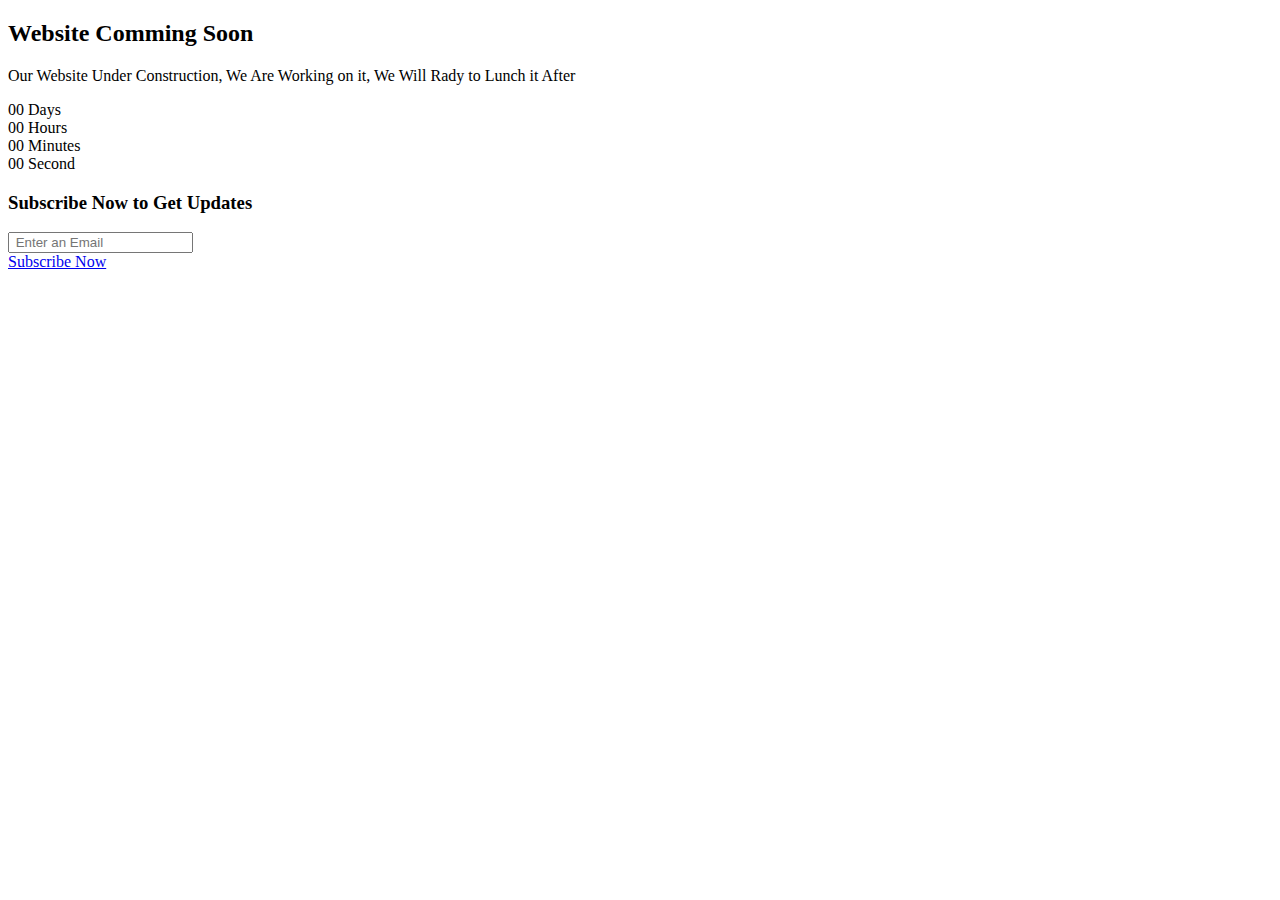
==== index.html @ 36510854 "Create index.html" ====
<!DOCTYPE html>
<html lang="en">
  <head>
    <meta charset="UTF-8" />
    <meta http-equiv="X-UA-Compatible" content="IE=edge" />
    <meta name="viewport" content="width=device-width, initial-scale=1.0" />
    <link rel="stylesheet" href="css/style.css" />
    <title>Coming Soon Website Using HTML and CSS3</title>
  </head>
  <body>
    <header>
      <div class="coundown-timmer">
        <div class="content">
          <h2>Website Comming Soon</h2>
          <p>
            Our Website Under Construction, We Are Working on it, We Will Rady to Lunch it After
          </p>
        </div>
        <div class="timmer-content">
          <div class="time">
            <span id="days" class="numbers">00</span>
            <span>Days</span>
          </div>
          <div class="time">
            <span id="hours" class="numbers">00</span>
            <span>Hours</span>
          </div>
          <div class="time">
            <span id="minutes" class="numbers">00</span>
            <span>Minutes</span>
          </div>
          <div class="time">
            <span id="seconds" class="numbers">00</span>
            <span>Second</span>
          </div>
        </div>
        <div class="input-data">
          <h3>Subscribe Now to Get Updates</h3>
          <div class="input-fields">
            <div><input type="email" placeholder=" Enter an Email" /></div>
            <a href="#">Subscribe Now</a>
          </div>
        </div>
      </div>
    </header>
    <script src="js/main.js"></script>
  </body>
</html>
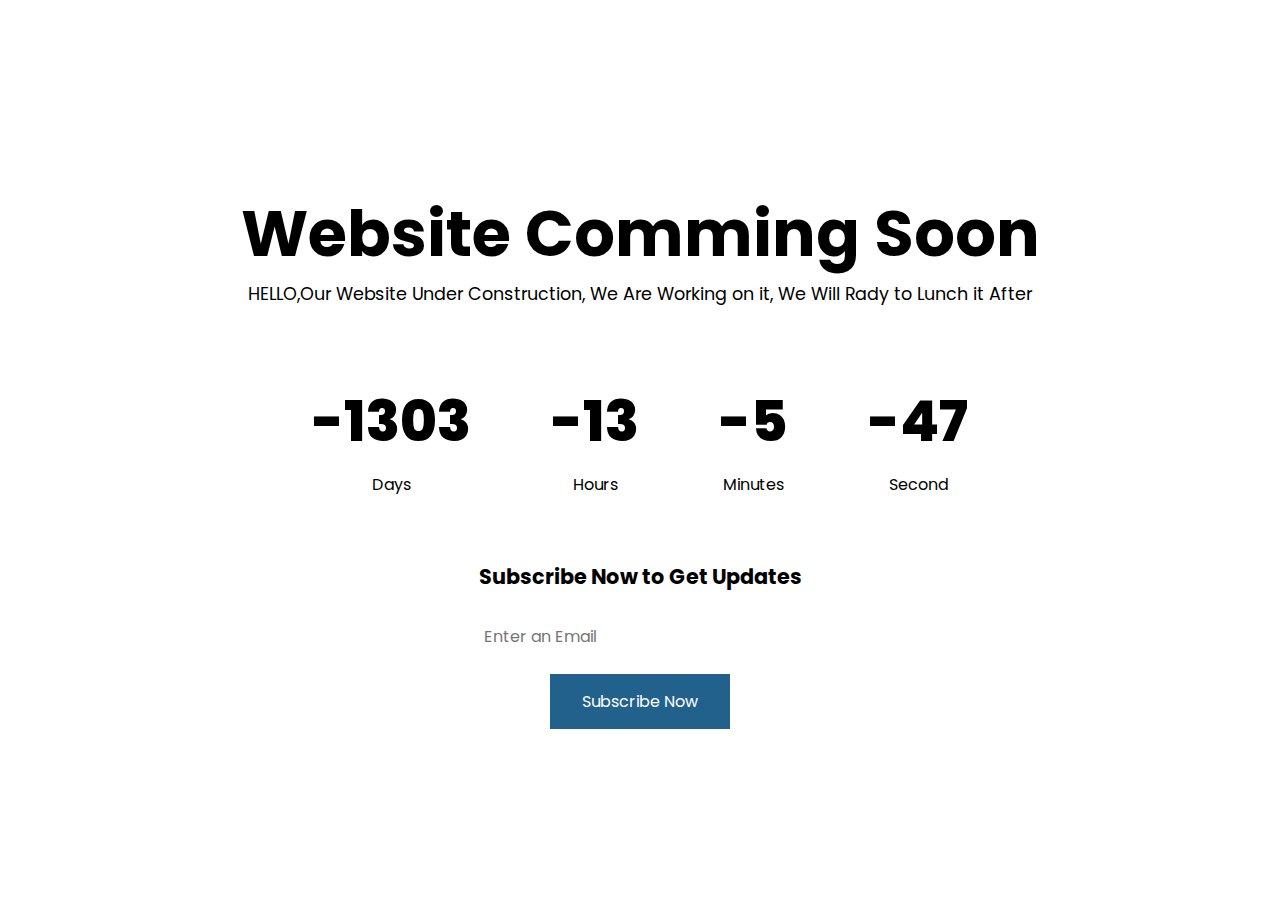
==== commit 06e71830: "Updated data" ====
--- a/index.html
+++ b/index.html
@@ -5,7 +5,7 @@
     <meta http-equiv="X-UA-Compatible" content="IE=edge" />
     <meta name="viewport" content="width=device-width, initial-scale=1.0" />
     <link rel="stylesheet" href="css/style.css" />
-    <title>Coming Soon Website Using HTML and CSS3</title>
+    <title>Coming Soon Website Using HTML, CSS and JAVASCRIPT</title>
   </head>
   <body>
     <header>
@@ -13,7 +13,7 @@
         <div class="content">
           <h2>Website Comming Soon</h2>
           <p>
-            Our Website Under Construction, We Are Working on it, We Will Rady to Lunch it After
+            HELLO,Our Website Under Construction, We Are Working on it, We Will Rady to Lunch it After
           </p>
         </div>
         <div class="timmer-content">
--- a/css/style.css
+++ b/css/style.css
@@ -0,0 +1,90 @@
+@import url("https://fonts.googleapis.com/css2?family=Poppins&family=Roboto&display=swap");
+
+* {
+  padding: 0;
+  margin: 0;
+  box-sizing: border-box;
+  font-family: "poppins", sans-serif;
+}
+
+header {
+  width: 100%;
+  height: 100vh;
+}
+
+header::before {
+  content: "";
+  background: url("../img/water.jpg") no-repeat center center/cover;
+  position: absolute;
+  opacity: 0.3;
+  top: 0;
+  left: 0;
+  width: 100%;
+  height: 100%;
+  z-index: -3;
+}
+
+.coundown-timmer {
+  display: flex;
+  flex-direction: column;
+  justify-content: center;
+  align-items: center;
+  text-align: center;
+  height: 100%;
+}
+
+.coundown-timmer h2 {
+  font-size: 4rem;
+  height: 1.5;
+}
+
+.coundown-timmer .content p {
+  font-size: 1.1rem;
+}
+
+.timmer-content {
+  display: flex;
+  padding: 2rem 0px;
+}
+
+.time {
+  display: flex;
+  flex-direction: column;
+  justify-content: space-evenly;
+  align-items: center;
+  padding: 2rem;
+}
+
+.numbers {
+  font-size: 3.5rem;
+  font-weight: 800;
+  padding: 0.5rem;
+}
+
+.input-data {
+  width: 100%;
+  display: flex;
+  flex-direction: column;
+}
+
+.input-data h3 {
+  font-size: 1.3rem;
+  padding-bottom: 1rem;
+}
+
+.input-fields input {
+  width: 30%;
+  margin: auto;
+  border: none;
+  padding: 1rem 2rem;
+  margin-bottom: 1.5rem;
+  font-size: 1rem;
+}
+
+.input-fields a {
+  text-decoration: none;
+  background: #21618c;
+  color: #fff;
+  padding: 1rem 2rem;
+  font-size: 1rem;
+}
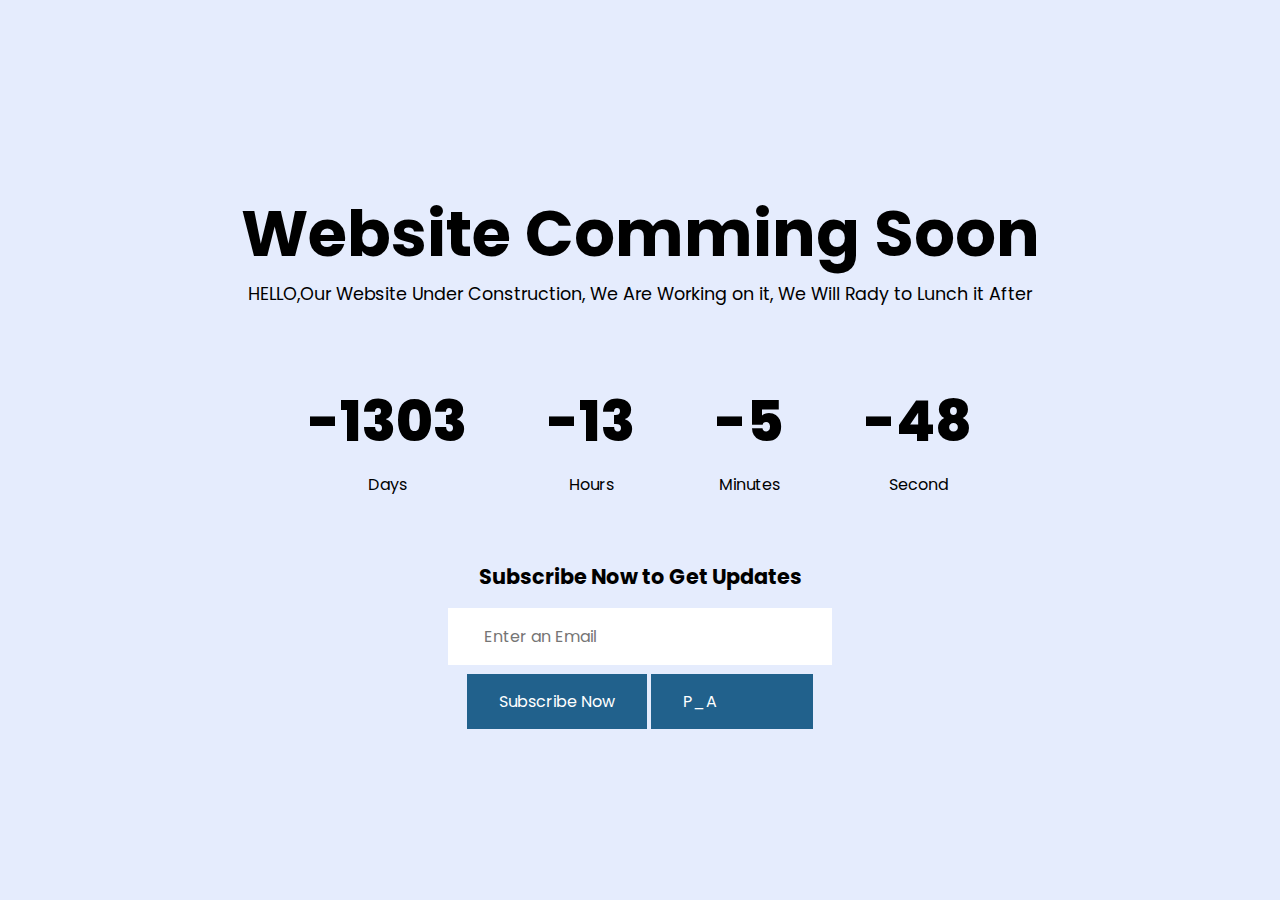
==== commit 357c5913: "Updated data" ====
--- a/index.html
+++ b/index.html
@@ -39,6 +39,7 @@
           <div class="input-fields">
             <div><input type="email" placeholder=" Enter an Email" /></div>
             <a href="#">Subscribe Now</a>
+            <a>P_A<a>
           </div>
         </div>
       </div>
--- a/css/style.css
+++ b/css/style.css
@@ -14,7 +14,7 @@
 
 header::before {
   content: "";
-  background: url("../img/water.jpg") no-repeat center center/cover;
+  background: rgb(170, 191, 248);
   position: absolute;
   opacity: 0.3;
   top: 0;
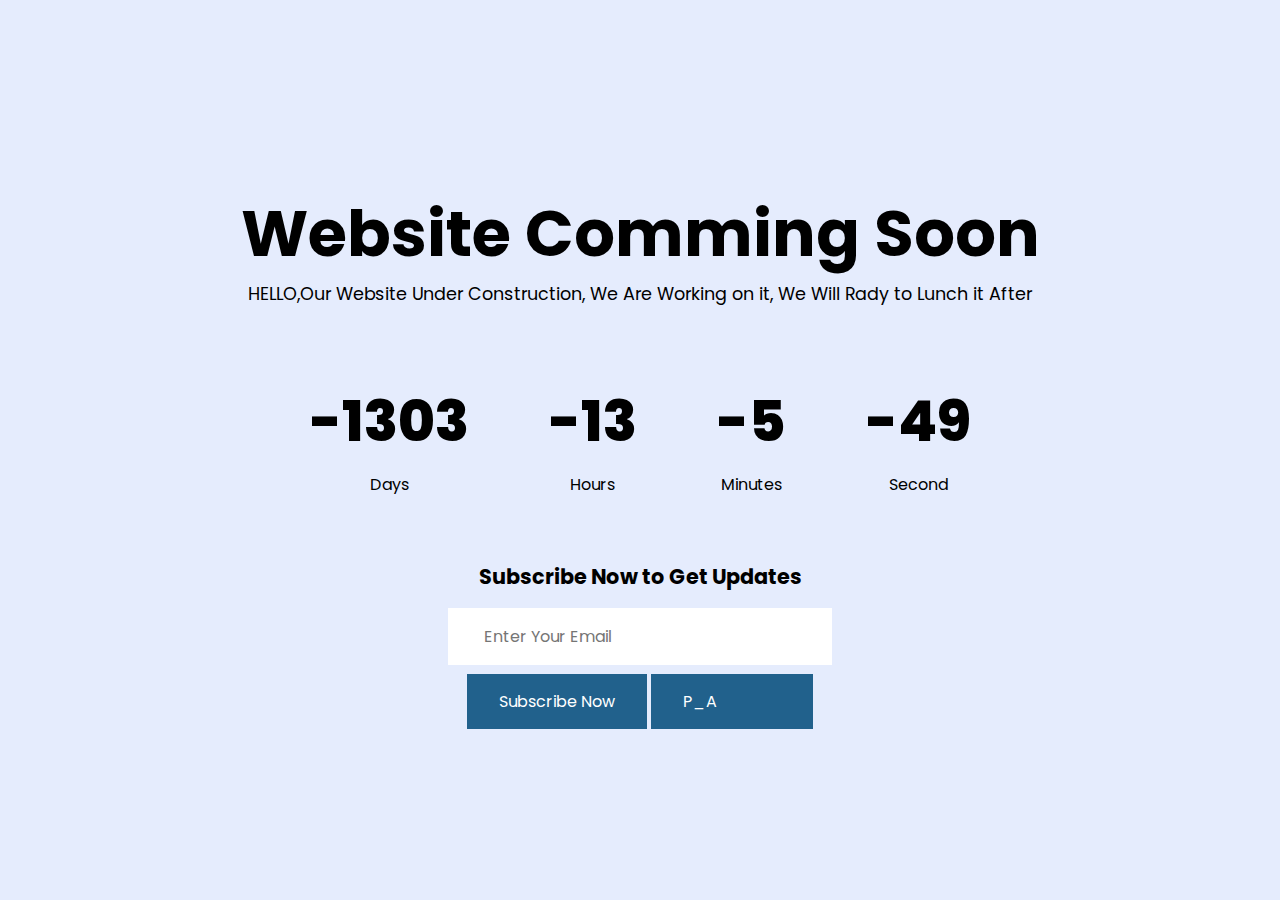
==== commit 86e0bb3e: "Updated data" ====
--- a/index.html
+++ b/index.html
@@ -37,9 +37,9 @@
         <div class="input-data">
           <h3>Subscribe Now to Get Updates</h3>
           <div class="input-fields">
-            <div><input type="email" placeholder=" Enter an Email" /></div>
+            <div><input type="email" placeholder=" Enter Your Email" /></div>
             <a href="#">Subscribe Now</a>
-            <a>P_A<a>
+            <a href="#">P_A<a>
           </div>
         </div>
       </div>
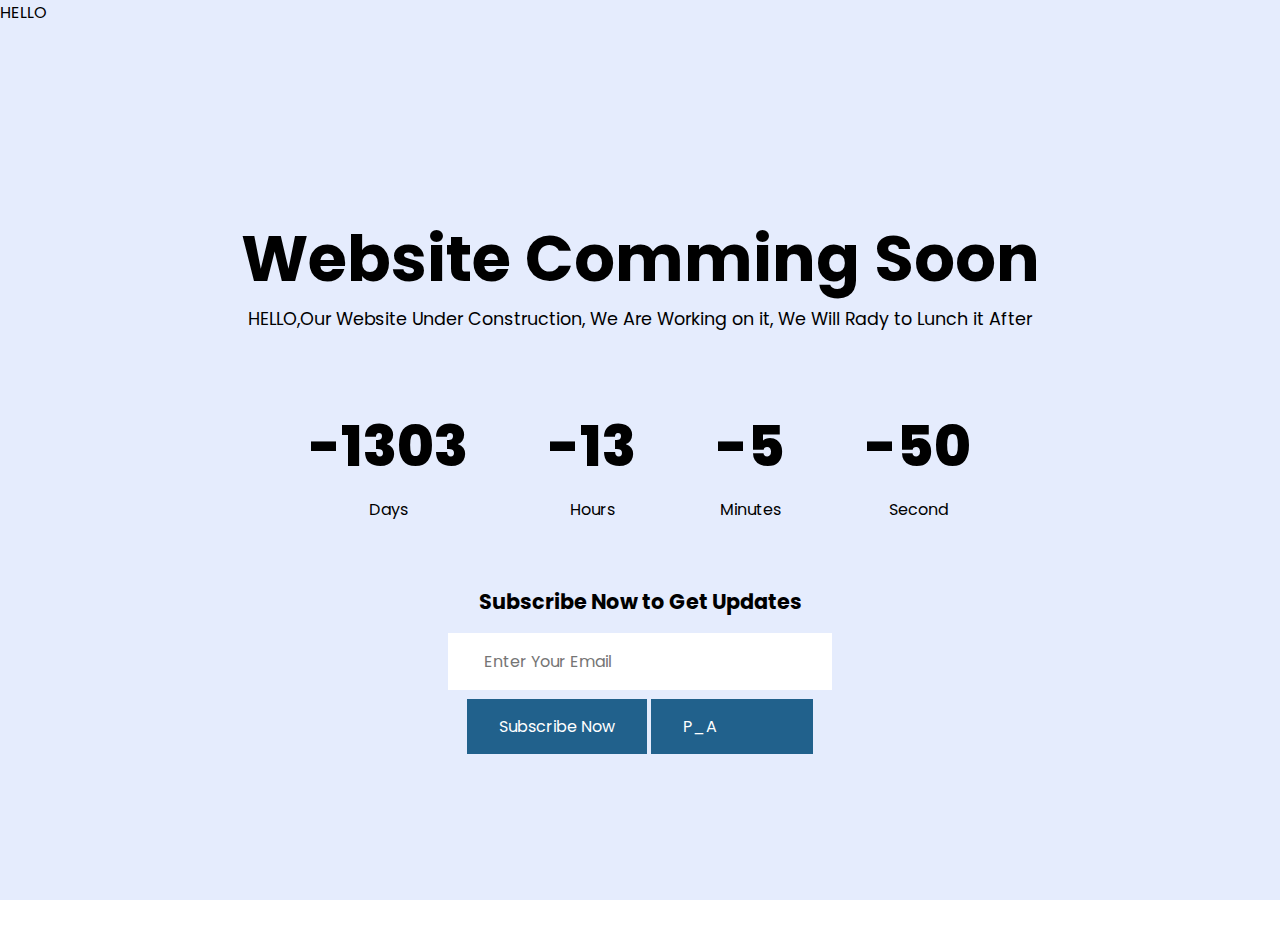
==== commit 0ce98934: "update data" ====
--- a/index.html
+++ b/index.html
@@ -1,6 +1,6 @@
 <!DOCTYPE html>
 <html lang="en">
-  <head>
+  <head>HELLO
     <meta charset="UTF-8" />
     <meta http-equiv="X-UA-Compatible" content="IE=edge" />
     <meta name="viewport" content="width=device-width, initial-scale=1.0" />
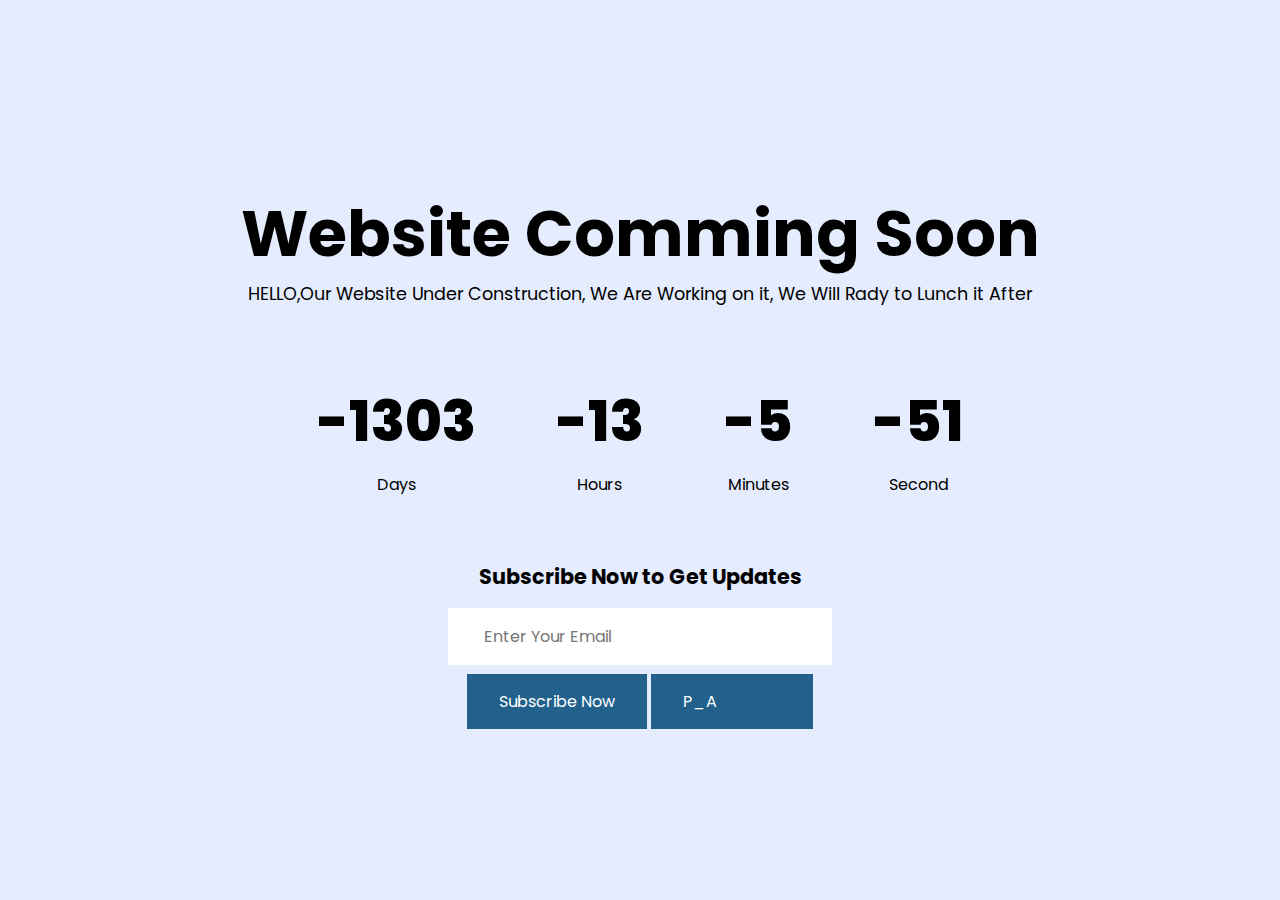
==== commit eff98787: "update data" ====
--- a/index.html
+++ b/index.html
@@ -1,6 +1,6 @@
 <!DOCTYPE html>
 <html lang="en">
-  <head>HELLO
+  <head>
     <meta charset="UTF-8" />
     <meta http-equiv="X-UA-Compatible" content="IE=edge" />
     <meta name="viewport" content="width=device-width, initial-scale=1.0" />
